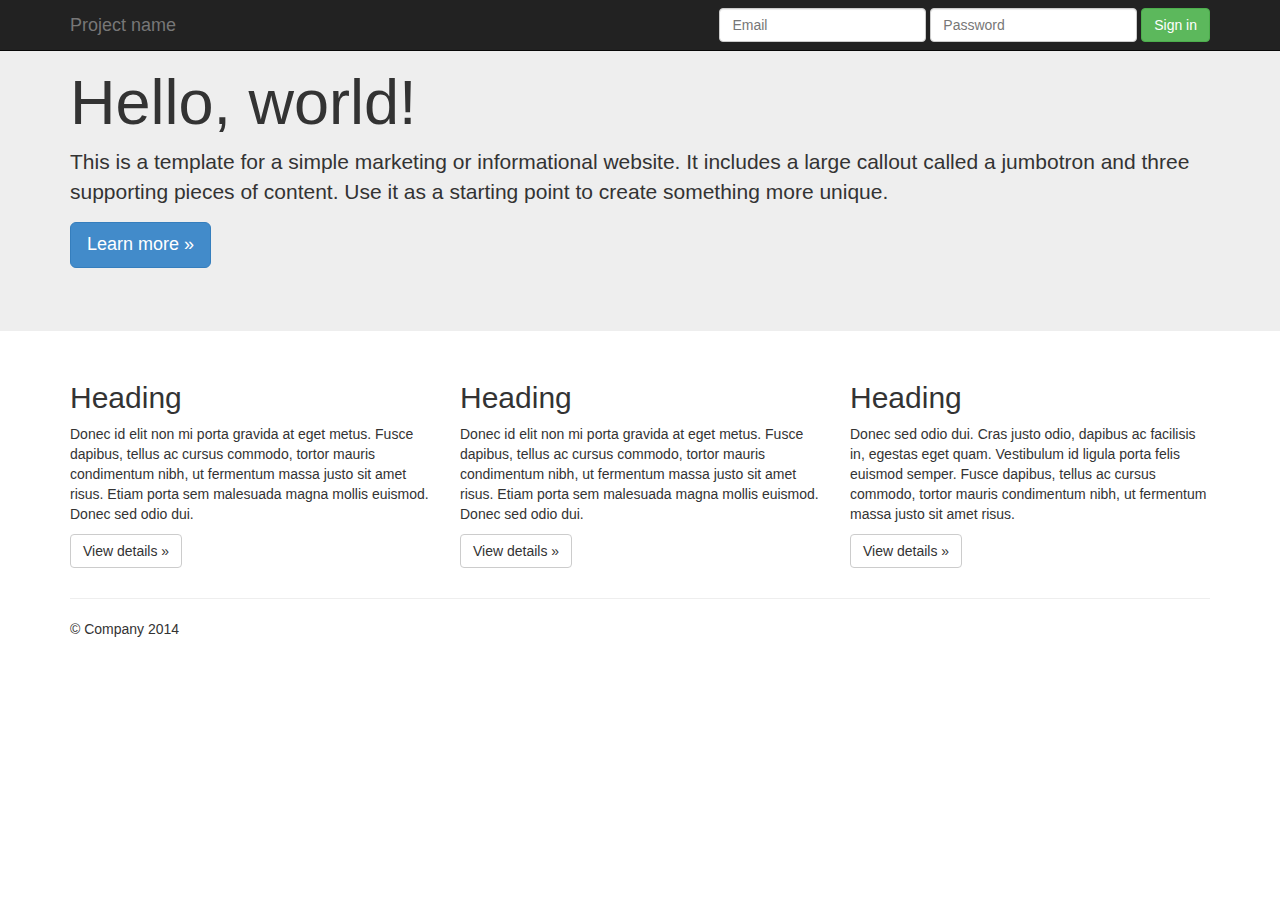
==== faces/front/front.html @ 07c53072 "adding new pages" ====
<!DOCTYPE html>
<html lang="en">
  <head>
    <meta charset="utf-8">
    <meta http-equiv="X-UA-Compatible" content="IE=edge">
    <meta name="viewport" content="width=device-width, initial-scale=1">
    <meta name="description" content="">
    <meta name="author" content="">
   

    <title>Jumbotron Template for Bootstrap</title>

    <!-- Bootstrap core CSS -->
    <link href="../../css/bootstrap.min.css" rel="stylesheet">

    <!-- Custom styles for this template -->
    
    <!-- Just for debugging purposes. Don't actually copy these 2 lines! -->
    <!--[if lt IE 9]><script src="../../assets/js/ie8-responsive-file-warning.js"></script><![endif]-->
    

    <!-- HTML5 shim and Respond.js IE8 support of HTML5 elements and media queries -->
    <!--[if lt IE 9]>
      <script src="https://oss.maxcdn.com/html5shiv/3.7.2/html5shiv.min.js"></script>
      <script src="https://oss.maxcdn.com/respond/1.4.2/respond.min.js"></script>
    <![endif]-->
  </head>

  <body>

    <div class="navbar navbar-inverse navbar-fixed-top" role="navigation">
      <div class="container">
        <div class="navbar-header">
          <button type="button" class="navbar-toggle collapsed" data-toggle="collapse" data-target=".navbar-collapse">
            <span class="sr-only">Toggle navigation</span>
            <span class="icon-bar"></span>
            <span class="icon-bar"></span>
            <span class="icon-bar"></span>
          </button>
          <a class="navbar-brand" href="#">Project name</a>
        </div>
        <div class="navbar-collapse collapse">
          <form class="navbar-form navbar-right" role="form">
            <div class="form-group">
              <input type="text" placeholder="Email" class="form-control">
            </div>
            <div class="form-group">
              <input type="password" placeholder="Password" class="form-control">
            </div>
            <button type="submit" class="btn btn-success">Sign in</button>
          </form>
        </div><!--/.navbar-collapse -->
      </div>
    </div>

    <!-- Main jumbotron for a primary marketing message or call to action -->
    <div class="jumbotron">
      <div class="container">
        <h1>Hello, world!</h1>
        <p>This is a template for a simple marketing or informational website. It includes a large callout called a jumbotron and three supporting pieces of content. Use it as a starting point to create something more unique.</p>
        <p><a class="btn btn-primary btn-lg" role="button">Learn more &raquo;</a></p>
      </div>
    </div>

    <div class="container">
      <!-- Example row of columns -->
      <div class="row">
        <div class="col-md-4">
          <h2>Heading</h2>
          <p>Donec id elit non mi porta gravida at eget metus. Fusce dapibus, tellus ac cursus commodo, tortor mauris condimentum nibh, ut fermentum massa justo sit amet risus. Etiam porta sem malesuada magna mollis euismod. Donec sed odio dui. </p>
          <p><a class="btn btn-default" href="#" role="button">View details &raquo;</a></p>
        </div>
        <div class="col-md-4">
          <h2>Heading</h2>
          <p>Donec id elit non mi porta gravida at eget metus. Fusce dapibus, tellus ac cursus commodo, tortor mauris condimentum nibh, ut fermentum massa justo sit amet risus. Etiam porta sem malesuada magna mollis euismod. Donec sed odio dui. </p>
          <p><a class="btn btn-default" href="#" role="button">View details &raquo;</a></p>
       </div>
        <div class="col-md-4">
          <h2>Heading</h2>
          <p>Donec sed odio dui. Cras justo odio, dapibus ac facilisis in, egestas eget quam. Vestibulum id ligula porta felis euismod semper. Fusce dapibus, tellus ac cursus commodo, tortor mauris condimentum nibh, ut fermentum massa justo sit amet risus.</p>
          <p><a class="btn btn-default" href="#" role="button">View details &raquo;</a></p>
        </div>
      </div>

      <hr>

      <footer>
        <p>&copy; Company 2014</p>
      </footer>
    </div> <!-- /container -->


    <!-- Bootstrap core JavaScript
    ================================================== -->
    <!-- Placed at the end of the document so the pages load faster -->
    <script src="../../js/jquery.min.js"></script>
    <script src="../../js/bootstrap.min.js"></script>
   
  </body>
</html>
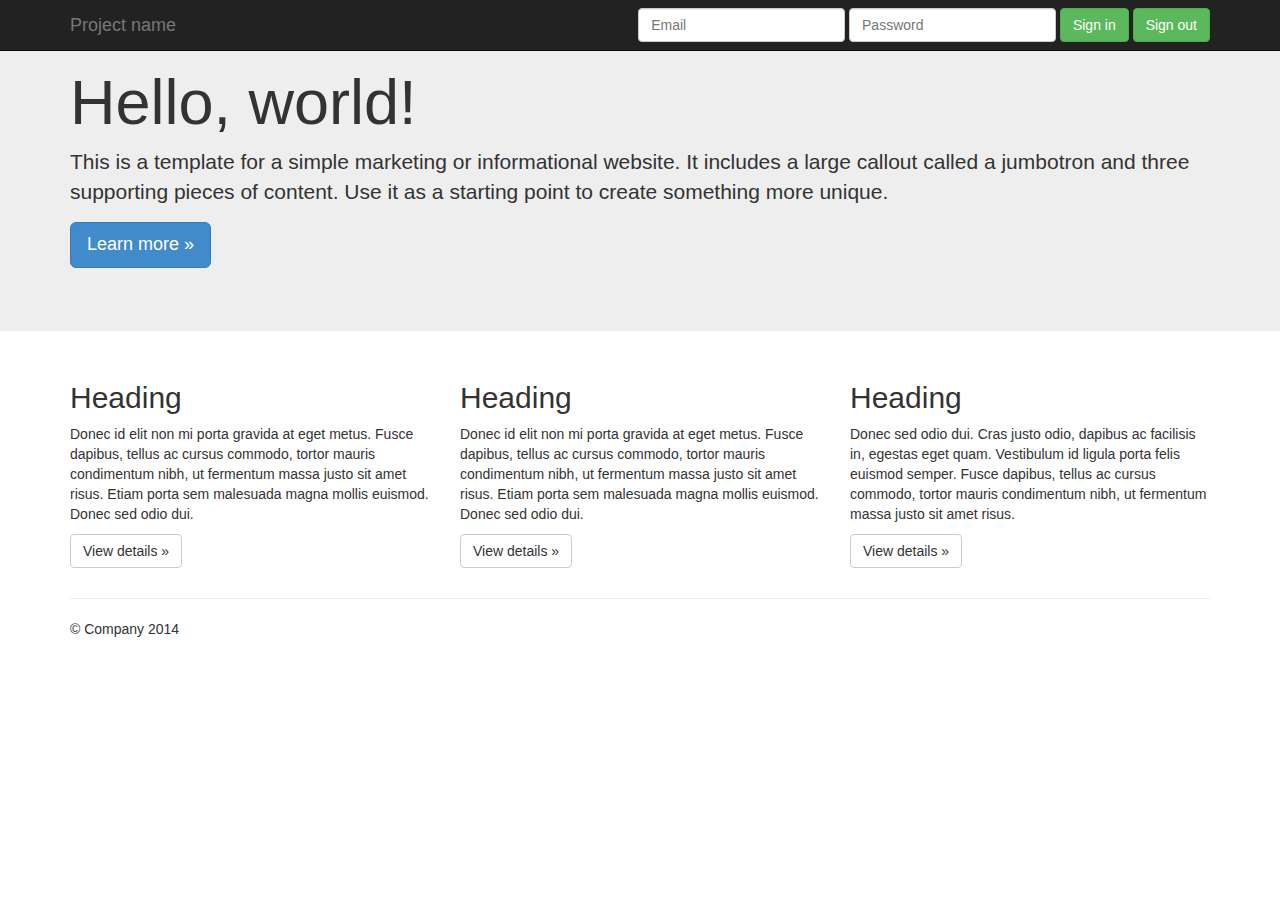
==== commit 9ae55d02: "updated" ====
--- a/faces/front/front.html
+++ b/faces/front/front.html
@@ -49,6 +49,7 @@
               <input type="password" placeholder="Password" class="form-control">
             </div>
             <button type="submit" class="btn btn-success">Sign in</button>
+             <button type="submit" class="btn btn-success" onclick="sinout();">Sign out</button>
           </form>
         </div><!--/.navbar-collapse -->
       </div>
@@ -97,6 +98,15 @@
     <script src="../../js/jquery.min.js"></script>
     <script src="../../js/bootstrap.min.js"></script>
    
+   
+   <script>
+   	function sinout(){
+		console.log('sineout.....')
+		$(top.document.querySelector('.login #left')).css('transform','translateX(-400px)')
+		$(top.document.querySelector('.login #left')).css('transform','translateX(400px)')
+   		
+   	}
+   </script>
   </body>
 </html>
 
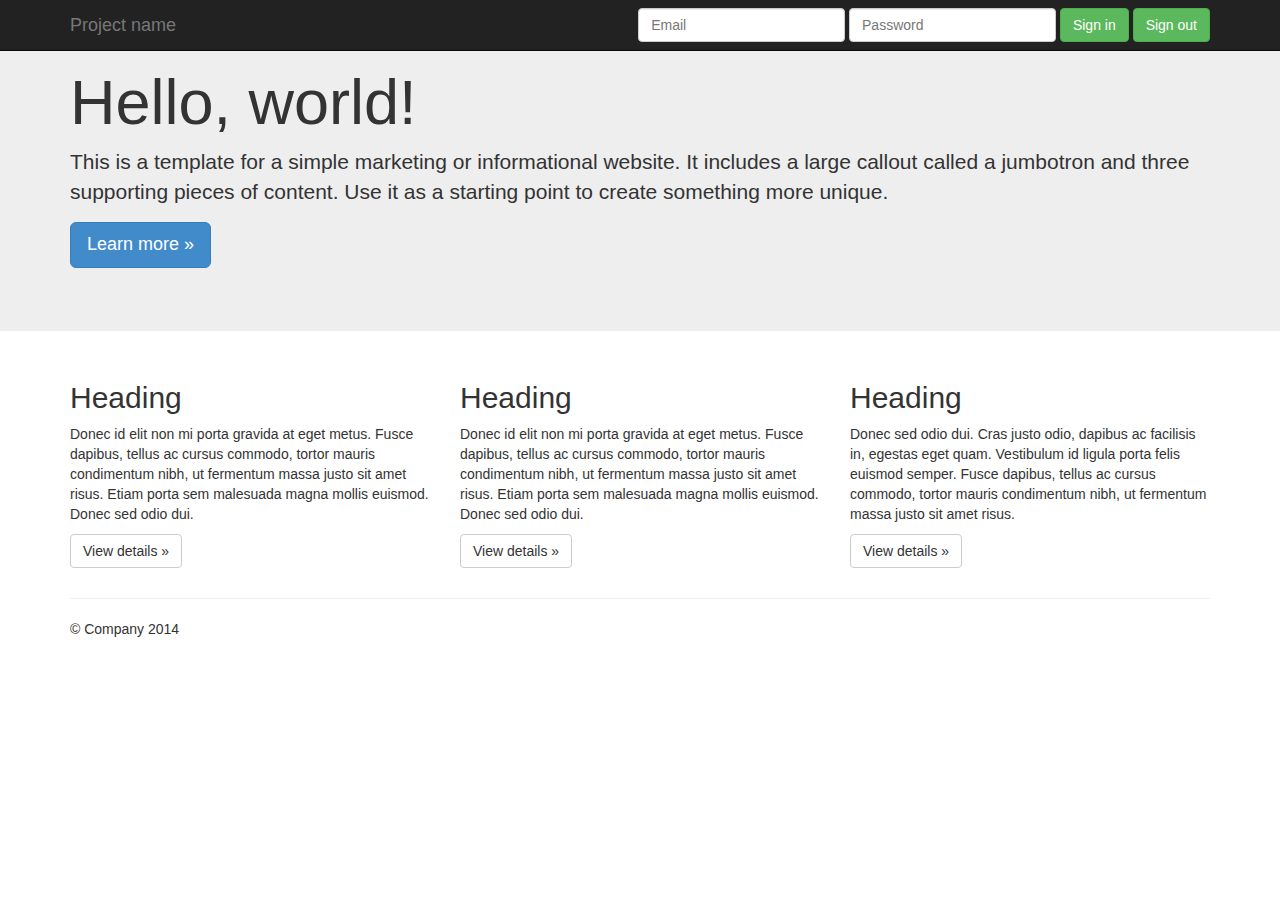
==== commit c9a30940: "updated" ====
--- a/faces/front/front.html
+++ b/faces/front/front.html
@@ -100,12 +100,16 @@
    
    
    <script>
-   	function sinout(){
-		console.log('sineout.....')
-		$(top.document.querySelector('.login #left')).css('transform','translateX(-400px)')
-		$(top.document.querySelector('.login #left')).css('transform','translateX(400px)')
-   		
+   	function sinout(){	
+		gotoGate(top.document);   		
    	}
+   	function gotoGate(doc){
+   		$(doc.querySelector('#box')).css('-webkit-transform','translate3d(0px,0px,-5500px) rotateY(0deg)');		
+		
+		$(doc.querySelector('.login #left')).css('transform','translateX(-400px)');		
+		$(doc.querySelector('.login #right')).css('transform','translateX(400px)');
+   	}
+   	
    </script>
   </body>
 </html>
